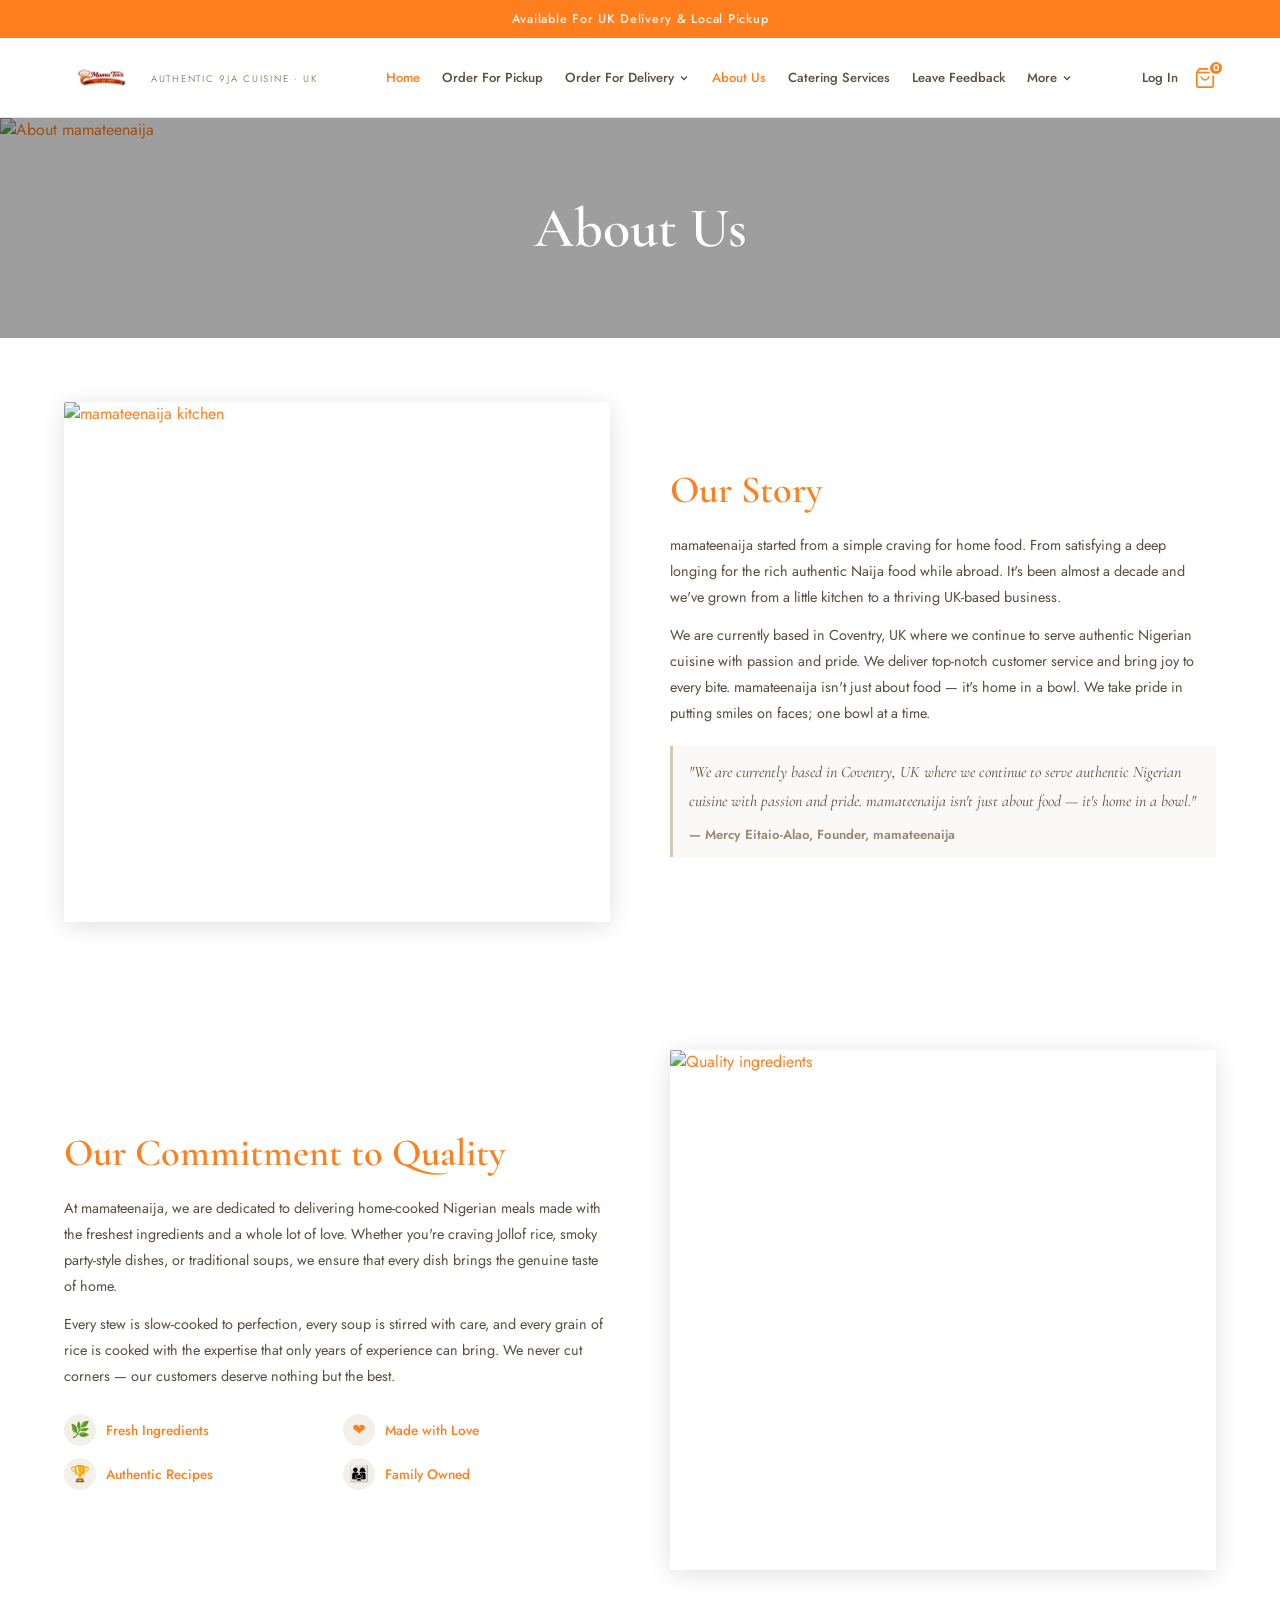
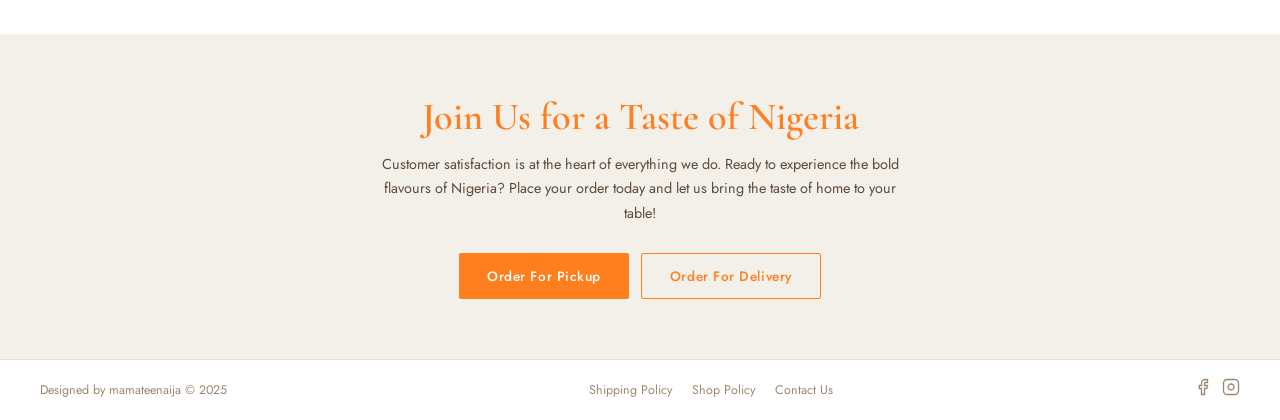
==== mtn2/about.html @ 6c52fbae "initial files" ====
<!DOCTYPE html>
<html lang="en">
<head>
  <meta charset="UTF-8"><meta name="viewport" content="width=device-width, initial-scale=1.0">
  <title>About Us | mamateenaija</title>
  <link rel="stylesheet" href="css/style.css">
  <style>
    /* About */
    .about-hero { height: 220px; overflow: hidden; position: relative; }
    .about-hero img { width:100%;height:100%;object-fit:cover;object-position:center 60%; }
    .about-hero::after { content:'';position:absolute;inset:0;background:rgba(0,0,0,0.38); }
    .about-hero-txt { position:absolute;inset:0;z-index:2;display:flex;align-items:center;justify-content:center; }
    .about-hero-txt h1 { font-family:var(--ff-serif);font-size:clamp(2rem,5vw,3.5rem);font-weight:600;color:#fff;text-align:center; }

    .split { display:grid;grid-template-columns:1fr 1fr;gap:60px;align-items:center;padding:64px 0; }
    .split.flip { direction:rtl; } .split.flip>*{direction:ltr;}
    .split-img { position:relative;border-radius:2px;overflow:hidden;box-shadow:0 4px 24px rgba(0,0,0,0.12); }
    .split-img img { width:100%;height:520px;object-fit:cover;display:block; }
    .split-txt h2 { font-family:var(--ff-serif);font-size:clamp(1.8rem,3vw,2.5rem);font-weight:600;margin-bottom:20px;color:var(--stone-900); }
    .split-txt p { font-size:0.9rem;line-height:1.8;color:var(--stone-700);margin-bottom:12px; }
    .founder-q { border-left:3px solid var(--stone-300);padding:12px 16px;margin-top:20px;background:var(--stone-50); }
    .founder-q p { font-family:var(--ff-serif);font-style:italic;font-size:1rem;color:var(--stone-700);margin-bottom:6px; }
    .founder-q cite { font-size:0.82rem;font-weight:600;color:var(--stone-500);font-style:normal; }

    .pillars { display:grid;grid-template-columns:1fr 1fr;gap:12px;margin-top:24px; }
    .pillar { display:flex;align-items:center;gap:10px; }
    .pillar-dot { width:32px;height:32px;border-radius:50%;background:var(--stone-100);display:flex;align-items:center;justify-content:center;font-size:1rem;flex-shrink:0; }
    .pillar span { font-size:0.85rem;font-weight:500;color:var(--stone-900); }

    .cta-strip { background:var(--stone-100);padding:60px 24px;text-align:center; }
    .cta-strip h2 { font-family:var(--ff-serif);font-size:clamp(1.8rem,3vw,2.5rem);font-weight:600;margin-bottom:12px; }
    .cta-strip p { font-size:0.9rem;color:var(--stone-700);max-width:540px;margin:0 auto 28px;line-height:1.7; }
    .cta-btns { display:flex;gap:12px;justify-content:center;flex-wrap:wrap; }

    @media(max-width:768px){
      .split{grid-template-columns:1fr;gap:28px;padding:40px 0;}
      .split.flip{direction:ltr;}
      .split-img img{height:300px;}
      .pillars{grid-template-columns:1fr;}
    }
  </style>
</head>
<body>
<div class="ann-bar"><a href="pickup.html">Available For UK Delivery &amp; Local Pickup</a></div>
<nav class="navbar">
  <div class="nav-inner">
    <a href="index.html" class="nav-logo">
      <img src="/logo.png" alt="mamateenaija logo" class="nav-logo-img">
      <div class="logo-text-wrap">
        <span class="logo-sub">Authentic 9JA Cuisine · UK</span>
      </div>
    </a>

    <div class="nav-links">
      <a href="index.html" class="nav-a active">Home</a>
      <a href="pickup.html" class="nav-a">Order For Pickup</a>
      <div class="nav-drop">
        <button class="drop-btn">Order For Delivery <svg viewBox="0 0 24 24" fill="none" stroke="currentColor" stroke-width="2.5"><polyline points="6 9 12 15 18 9"/></svg></button>
        <div class="drop-menu">
          <a href="category.html?cat=proteins">Proteins</a>
          <a href="category.html?cat=stews">Stews</a>
          <a href="category.html?cat=soups">Soups</a>
          <a href="category.html?cat=rice">Rice</a>
          <a href="category.html?cat=sides">Sides</a>
          <a href="category.html?cat=snacks">Snacks &amp; Desserts</a>
          <a href="category.html?cat=specials">Specials</a>
        </div>
      </div>
      <a href="about.html" class="nav-a">About Us</a>
      <a href="catering.html" class="nav-a">Catering Services</a>
      <a href="feedback.html" class="nav-a">Leave Feedback</a>
      <div class="nav-drop">
        <button class="drop-btn">More <svg viewBox="0 0 24 24" fill="none" stroke="currentColor" stroke-width="2.5"><polyline points="6 9 12 15 18 9"/></svg></button>
        <div class="drop-menu" style="left:auto;right:0">
          <a href="contact.html">Contact Us</a>
          <a href="experiences.html">Experiences</a>
        </div>
      </div>
    </div>

    <div class="nav-actions">
      <a href="#" class="nav-login">Log In</a>
      <a href="#" class="nav-cart" aria-label="Cart">
        <svg viewBox="0 0 24 24" fill="none" stroke="currentColor" stroke-width="1.8"><path d="M6 2L3 6v14a2 2 0 002 2h14a2 2 0 002-2V6l-3-4z"/><line x1="3" y1="6" x2="21" y2="6"/><path d="M16 10a4 4 0 01-8 0"/></svg>
        <span class="cart-badge">0</span>
      </a>
    </div>

    <button class="mob-btn" id="mob-btn" aria-label="Menu">
      <svg viewBox="0 0 24 24" fill="none" stroke="currentColor" stroke-width="2"><line x1="3" y1="6" x2="21" y2="6"/><line x1="3" y1="12" x2="21" y2="12"/><line x1="3" y1="18" x2="21" y2="18"/></svg>
    </button>
  </div>
  
  <div class="mob-menu" id="mob-menu">
    <a href="index.html" class="active">Home</a>
    <a href="pickup.html">Order For Pickup</a>
    <a href="category.html">Order For Delivery</a>
    <a href="about.html">About Us</a>
    <a href="catering.html">Catering Services</a>
    <a href="feedback.html">Leave Feedback</a>
    <div class="mob-divider"></div>
    <a href="contact.html">Contact Us</a>
    <a href="experiences.html">Experiences</a>
  </div>
</nav>

<div class="about-hero">
  <img src="https://images.unsplash.com/photo-1604329760661-e71dc83f8f26?w=1400&h=500&fit=crop&q=85&auto=format" alt="About mamateenaija">
  <div class="about-hero-txt"><h1>About Us</h1></div>
</div>

<div class="container">
  <!-- Our Story -->
  <div class="split reveal">
    <div class="split-img"><img src="https://images.unsplash.com/photo-1547592180-85f173990554?w=700&h=900&fit=crop&q=85&auto=format" alt="mamateenaija kitchen"></div>
    <div class="split-txt">
      <h2>Our Story</h2>
      <p>mamateenaija started from a simple craving for home food. From satisfying a deep longing for the rich authentic Naija food while abroad. It's been almost a decade and we've grown from a little kitchen to a thriving UK-based business.</p>
      <p>We are currently based in Coventry, UK where we continue to serve authentic Nigerian cuisine with passion and pride. We deliver top-notch customer service and bring joy to every bite. mamateenaija isn't just about food — it's home in a bowl. We take pride in putting smiles on faces; one bowl at a time.</p>
      <div class="founder-q">
        <p>"We are currently based in Coventry, UK where we continue to serve authentic Nigerian cuisine with passion and pride. mamateenaija isn't just about food — it's home in a bowl."</p>
        <cite>— Mercy Eitaio-Alao, Founder, mamateenaija</cite>
      </div>
    </div>
  </div>

  <!-- Our Commitment -->
  <div class="split flip reveal">
    <div class="split-img"><img src="https://images.unsplash.com/photo-1512621776951-a57141f2eefd?w=700&h=900&fit=crop&q=85&auto=format" alt="Quality ingredients"></div>
    <div class="split-txt">
      <h2>Our Commitment to Quality</h2>
      <p>At mamateenaija, we are dedicated to delivering home-cooked Nigerian meals made with the freshest ingredients and a whole lot of love. Whether you're craving Jollof rice, smoky party-style dishes, or traditional soups, we ensure that every dish brings the genuine taste of home.</p>
      <p>Every stew is slow-cooked to perfection, every soup is stirred with care, and every grain of rice is cooked with the expertise that only years of experience can bring. We never cut corners — our customers deserve nothing but the best.</p>
      <div class="pillars">
        <div class="pillar"><div class="pillar-dot">🌿</div><span>Fresh Ingredients</span></div>
        <div class="pillar"><div class="pillar-dot">❤️</div><span>Made with Love</span></div>
        <div class="pillar"><div class="pillar-dot">🏆</div><span>Authentic Recipes</span></div>
        <div class="pillar"><div class="pillar-dot">👨‍👩‍👧</div><span>Family Owned</span></div>
      </div>
    </div>
  </div>
</div>

<div class="cta-strip reveal">
  <h2>Join Us for a Taste of Nigeria</h2>
  <p>Customer satisfaction is at the heart of everything we do. Ready to experience the bold flavours of Nigeria? Place your order today and let us bring the taste of home to your table!</p>
  <div class="cta-btns">
    <a href="pickup.html" class="btn btn-dark">Order For Pickup</a>
    <a href="category.html" class="btn btn-outline">Order For Delivery</a>
  </div>
</div>

<footer class="footer"><div class="footer-inner"><p class="footer-copy">Designed by mamateenaija &copy; 2025</p><nav class="footer-links"><a href="#">Shipping Policy</a><a href="#">Shop Policy</a><a href="contact.html">Contact Us</a></nav><div class="footer-socials"><a href="#"><svg viewBox="0 0 24 24" fill="none" stroke="currentColor" stroke-width="1.8"><path d="M18 2h-3a5 5 0 00-5 5v3H7v4h3v8h4v-8h3l1-4h-4V7a1 1 0 011-1h3z"/></svg></a><a href="#"><svg viewBox="0 0 24 24" fill="none" stroke="currentColor" stroke-width="1.8"><rect x="2" y="2" width="20" height="20" rx="5"/><path d="M16 11.37A4 4 0 1112.63 8 4 4 0 0116 11.37z"/><line x1="17.5" y1="6.5" x2="17.51" y2="6.5"/></svg></a></div></div></footer>
<script src="js/main.js"></script>
</body></html>
---- mtn2/css/style.css ----
/* ===========================================
   mamateenaija — Global Styles
   Matching: tastee9ja.co.uk visual language
   Clean white, warm stone, green accents
   =========================================== */

@import url('https://fonts.googleapis.com/css2?family=Cormorant+Garamond:ital,wght@0,400;0,500;0,600;0,700;1,400;1,600&family=Jost:wght@300;400;500;600;700&display=swap');

/* ---- Variables ---- */
:root {
  --white:     #ffffff;
  --bg:        #f9f7f4;
  --stone-50:  #faf9f7;
  --stone-100: #f3efe9;
  --stone-200: #e8e0d5;
  --stone-300: #d4c8b8;
  --stone-500: #9a8870;
  --stone-700: #5c4d3c;
  --stone-900: #ff7f1f;
  --green:     #4a7c59;
  --green-lt:  #e8f0eb;
  --gold:      #b8860b;

  --ff-serif:  'Cormorant Garamond', Georgia, serif;
  --ff-sans:   'Jost', system-ui, sans-serif;

  --bar-h:  38px;
  --nav-h:  80px;
  --trans:  0.2s ease;
  --radius: 4px;
  --shadow: 0 2px 12px rgba(0,0,0,0.08);
}

/* ---- Reset ---- */
*, *::before, *::after { box-sizing: border-box; margin: 0; padding: 0; }
html { scroll-behavior: smooth; }
body {
  font-family: var(--ff-sans);
  background: var(--white);
  color: var(--stone-900);
  -webkit-font-smoothing: antialiased;
  overflow-x: hidden;
}
img { display: block; max-width: 100%; }
a { text-decoration: none; color: inherit; }
button { cursor: pointer; border: none; background: none; font-family: inherit; }
ul { list-style: none; }

/* ============================
   ANNOUNCEMENT BAR
   ============================ */
.ann-bar {
  background: var(--stone-900);
  color: rgba(255,255,255,0.9);
  text-align: center;
  height: var(--bar-h);
  display: flex;
  align-items: center;
  justify-content: center;
  font-size: 0.78rem;
  font-weight: 500;
  letter-spacing: 0.06em;
  position: sticky;
  top: 0;
  z-index: 300;
}
.ann-bar a {
  color: inherit;
  transition: color var(--trans);
}
.ann-bar a:hover { color: #fff; text-decoration: underline; }

/* ============================
   NAVBAR
   ============================ */
.navbar {
  background: var(--white);
  border-bottom: 1px solid var(--stone-200);
  height: var(--nav-h);
  position: sticky;
  top: var(--bar-h);
  z-index: 200;
}
.nav-inner {
  max-width: 1200px;
  margin: 0 auto;
  padding: 0 24px;
  height: 100%;
  display: flex;
  align-items: center;
  justify-content: space-between;
}

/* Logo */
/* Increased Logo Size & Alignment */
.nav-logo {
  display: flex;
  align-items: center;
  gap: 15px; /* Slightly more space between logo and tagline */
  padding: 5px 0; /* Vertical breathing room */
}

.nav-logo-img {
  /* This is the main control for your logo size */
  height: 65px; 
  width: auto;
  object-fit: contain;
  display: block;
  transition: transform 0.3s ease;
}

/* Subtle hover effect for the logo */
.nav-logo:hover .nav-logo-img {
  transform: scale(1.05);
}

/* Responsive adjustment for smaller screens */
@media (max-width: 1024px) {
  .nav-logo-img {
    height: 55px;
  }
}

@media (max-width: 768px) {
  .nav-logo-img {
    height: 48px; /* Compact for mobile header */
  }
  .logo-sub {
    display: none; /* Often cleaner to hide sub-text on mobile logos */
  }
}
.logo-text-wrap { display: flex; flex-direction: column; }
.logo-name {
  font-family: var(--ff-serif);
  font-size: 1.55rem;
  font-weight: 700;
  color: var(--stone-900);
  letter-spacing: 0.01em;
  line-height: 1;
}
.logo-sub {
  font-size: 0.6rem;
  letter-spacing: 0.18em;
  text-transform: uppercase;
  color: var(--stone-500);
  margin-top: 3px;
}

/* Desktop links */
.nav-links {
  display: flex;
  align-items: center;
  gap: 2px;
}
.nav-a {
  font-size: 0.82rem;
  font-weight: 500;
  color: var(--stone-700);
  padding: 6px 10px;
  border-radius: var(--radius);
  transition: color var(--trans), background var(--trans);
  white-space: nowrap;
}
.nav-a:hover, .nav-a.active { color: var(--stone-900); }

/* Dropdown */
.nav-drop { position: relative; }
.drop-btn {
  font-size: 0.82rem;
  font-weight: 500;
  color: var(--stone-700);
  padding: 6px 10px;
  border-radius: var(--radius);
  display: flex; align-items: center; gap: 4px;
  transition: color var(--trans);
  white-space: nowrap;
}
.drop-btn svg { width: 12px; height: 12px; transition: transform var(--trans); }
.nav-drop:hover .drop-btn { color: var(--stone-900); }
.nav-drop:hover .drop-btn svg { transform: rotate(180deg); }
.drop-menu {
  position: absolute;
  top: calc(100% + 4px);
  left: 0;
  background: var(--white);
  border: 1px solid var(--stone-200);
  border-radius: var(--radius);
  box-shadow: var(--shadow);
  min-width: 180px;
  padding: 6px 0;
  opacity: 0; visibility: hidden;
  transform: translateY(-4px);
  transition: opacity var(--trans), transform var(--trans), visibility var(--trans);
}
.nav-drop:hover .drop-menu,
.nav-drop:focus-within .drop-menu {
  opacity: 1; visibility: visible; transform: translateY(0);
}
.drop-menu a {
  display: block;
  padding: 8px 16px;
  font-size: 0.82rem;
  color: var(--stone-700);
  transition: background var(--trans), color var(--trans);
}
.drop-menu a:hover { background: var(--stone-100); color: var(--stone-900); }

/* Nav actions */
.nav-actions { display: flex; align-items: center; gap: 16px; }
.nav-login {
  font-size: 0.82rem;
  font-weight: 500;
  color: var(--stone-700);
  transition: color var(--trans);
}
.nav-login:hover { color: var(--stone-900); }
.nav-cart { position: relative; color: var(--stone-900); }
.nav-cart svg { width: 22px; height: 22px; display: block; }
.cart-badge {
  position: absolute;
  top: -7px; right: -8px;
  background: var(--stone-900);
  color: var(--white);
  font-size: 0.6rem;
  font-weight: 700;
  min-width: 16px; height: 16px;
  border-radius: 8px;
  display: flex; align-items: center; justify-content: center;
  padding: 0 3px;
  border: 2px solid var(--white);
}
.cart-badge.bump { animation: cbump 0.22s ease; }
@keyframes cbump { 0%,100%{transform:scale(1)} 50%{transform:scale(1.35)} }

/* Mobile button */
.mob-btn {
  display: none;
  color: var(--stone-900);
  padding: 6px;
}
.mob-btn svg { width: 24px; height: 24px; }

/* Mobile menu */
.mob-menu {
  display: none;
  background: var(--white);
  border-top: 1px solid var(--stone-200);
  padding: 12px 16px 20px;
}
.mob-menu.open { display: block; }
.mob-menu a {
  display: block;
  padding: 10px 12px;
  font-size: 0.9rem;
  color: var(--stone-700);
  border-radius: var(--radius);
  transition: background var(--trans);
}
.mob-menu a:hover, .mob-menu a.active { background: var(--stone-100); color: var(--stone-900); }
.mob-divider { height: 1px; background: var(--stone-200); margin: 8px 0; }

/* ============================
   FOOTER
   ============================ */
.footer {
  background: var(--white);
  border-top: 1px solid var(--stone-200);
  padding: 18px 24px;
}
.footer-inner {
  max-width: 1200px; margin: 0 auto;
  display: flex; flex-wrap: wrap;
  align-items: center; justify-content: space-between;
  gap: 12px;
}
.footer-copy { font-size: 0.78rem; color: var(--stone-500); }
.footer-links { display: flex; gap: 20px; }
.footer-links a { font-size: 0.78rem; color: var(--stone-500); transition: color var(--trans); }
.footer-links a:hover { color: var(--stone-900); }
.footer-socials { display: flex; gap: 10px; }
.footer-socials a { color: var(--stone-500); transition: color var(--trans); }
.footer-socials a:hover { color: var(--stone-900); }
.footer-socials svg { width: 18px; height: 18px; }

/* ============================
   SHARED UTILITIES
   ============================ */
.container { max-width: 1200px; margin: 0 auto; padding: 0 24px; }

/* Buttons */
.btn {
  display: inline-flex; align-items: center; justify-content: center; gap: 8px;
  font-family: var(--ff-sans);
  font-size: 0.85rem;
  font-weight: 500;
  letter-spacing: 0.04em;
  border-radius: 2px;
  padding: 12px 28px;
  transition: background var(--trans), color var(--trans), transform var(--trans);
  cursor: pointer;
  white-space: nowrap;
}
.btn-dark {
  background: var(--stone-900);
  color: var(--white);
}
.btn-dark:hover { background: var(--stone-700); transform: translateY(-1px); }
.btn-outline {
  background: transparent;
  color: var(--stone-900);
  border: 1.5px solid var(--stone-900);
}
.btn-outline:hover { background: var(--stone-900); color: var(--white); }
.btn-green {
  background: var(--green);
  color: var(--white);
}
.btn-green:hover { background: #3d6649; }

/* Form fields */
.field { display: flex; flex-direction: column; gap: 5px; }
.label {
  font-size: 0.8rem;
  font-weight: 600;
  color: var(--stone-700);
  letter-spacing: 0.03em;
}
.req { color: var(--stone-900); }
.input, .textarea, .select {
  width: 100%;
  padding: 10px 14px;
  border: 1px solid var(--stone-300);
  border-radius: var(--radius);
  font-size: 0.88rem;
  color: var(--stone-900);
  background: var(--white);
  outline: none;
  font-family: var(--ff-sans);
  transition: border-color var(--trans);
  appearance: none;
}
.input:focus, .textarea:focus, .select:focus { border-color: var(--stone-700); }
.textarea { resize: vertical; min-height: 90px; }
.select {
  background-image: url("data:image/svg+xml,%3Csvg xmlns='http://www.w3.org/2000/svg' width='10' height='10' viewBox='0 0 24 24' fill='none' stroke='%235c4d3c' stroke-width='2'%3E%3Cpolyline points='6 9 12 15 18 9'%3E%3C/polyline%3E%3C/svg%3E");
  background-repeat: no-repeat;
  background-position: right 12px center;
  padding-right: 32px;
  cursor: pointer;
}
.grid2 { display: grid; grid-template-columns: 1fr 1fr; gap: 16px; }
.grid3 { display: grid; grid-template-columns: 1fr 1fr 1fr; gap: 16px; }

/* Radio/Checkbox */
.check-row { display: flex; flex-wrap: wrap; gap: 6px 16px; }
.check-item { display: flex; align-items: center; gap: 6px; cursor: pointer; }
.check-item input { width: 15px; height: 15px; accent-color: var(--stone-900); cursor: pointer; }
.check-item span { font-size: 0.86rem; color: var(--stone-700); }

/* Status dot */
.dot-green {
  display: inline-block; width: 8px; height: 8px;
  border-radius: 50%; background: #22c55e;
  box-shadow: 0 0 0 3px rgba(34,197,94,0.18);
  animation: glow 2s infinite;
  flex-shrink: 0;
}
@keyframes glow {0%,100%{box-shadow:0 0 0 3px rgba(34,197,94,.18)}50%{box-shadow:0 0 0 5px rgba(34,197,94,.08)}}

/* Product card — matches tastee9ja exactly */
.card {
  background: var(--white);
  border: 1px solid var(--stone-200);
  border-radius: var(--radius);
  overflow: hidden;
  transition: box-shadow var(--trans);
}
.card:hover { box-shadow: 0 4px 20px rgba(0,0,0,0.10); }
.card-thumb { width: 100%; aspect-ratio: 1; overflow: hidden; }
.card-thumb img { width: 100%; height: 100%; object-fit: cover; transition: transform 0.35s ease; }
.card:hover .card-thumb img { transform: scale(1.04); }
.card-body { padding: 14px 16px 16px; }
.card-name { font-size: 0.9rem; font-weight: 600; color: var(--stone-900); margin-bottom: 4px; line-height: 1.3; }
.card-price { font-size: 0.88rem; color: var(--stone-700); margin-bottom: 10px; }
.card-price span { font-weight: 600; }
.card-add {
  width: 100%;
  padding: 9px;
  background: var(--stone-900);
  color: var(--white);
  font-size: 0.8rem;
  font-weight: 500;
  letter-spacing: 0.04em;
  border-radius: var(--radius);
  transition: background var(--trans);
  font-family: var(--ff-sans);
}
.card-add:hover { background: var(--stone-700); }

/* Notice bar */
.notice {
  background: #fef9ec;
  border: 1px solid #f0d990;
  border-radius: var(--radius);
  padding: 10px 14px;
  font-size: 0.82rem;
  color: #7a5c00;
  line-height: 1.5;
}

/* Scroll reveal */
.reveal { opacity: 0; transform: translateY(18px); transition: opacity 0.5s ease, transform 0.5s ease; }
.reveal.vis { opacity: 1; transform: translateY(0); }
.d1 { transition-delay: 0.1s; }
.d2 { transition-delay: 0.2s; }
.d3 { transition-delay: 0.3s; }

/* ============================
   RESPONSIVE
   ============================ */
@media (max-width: 1024px) {
  .nav-links, .nav-actions { display: none; }
  .mob-btn { display: flex; align-items: center; justify-content: center; }
  .grid3 { grid-template-columns: 1fr 1fr; }
}
@media (max-width: 640px) {
  .grid2, .grid3 { grid-template-columns: 1fr; }
}
/* Align Logo Image alongside the sub-tagline */
.nav-logo {
  display: flex;
  align-items: center;
  gap: 12px; /* Space between logo image and tagline text */
}

.nav-logo-img {
  height: 50px; /* Adjust height to fit your navbar cleanly */
  width: auto;
  object-fit: contain;
  display: block;
}

@media (max-width: 768px) {
  .nav-logo-img {
    height: 40px; /* Slightly smaller for mobile views */
  }
}
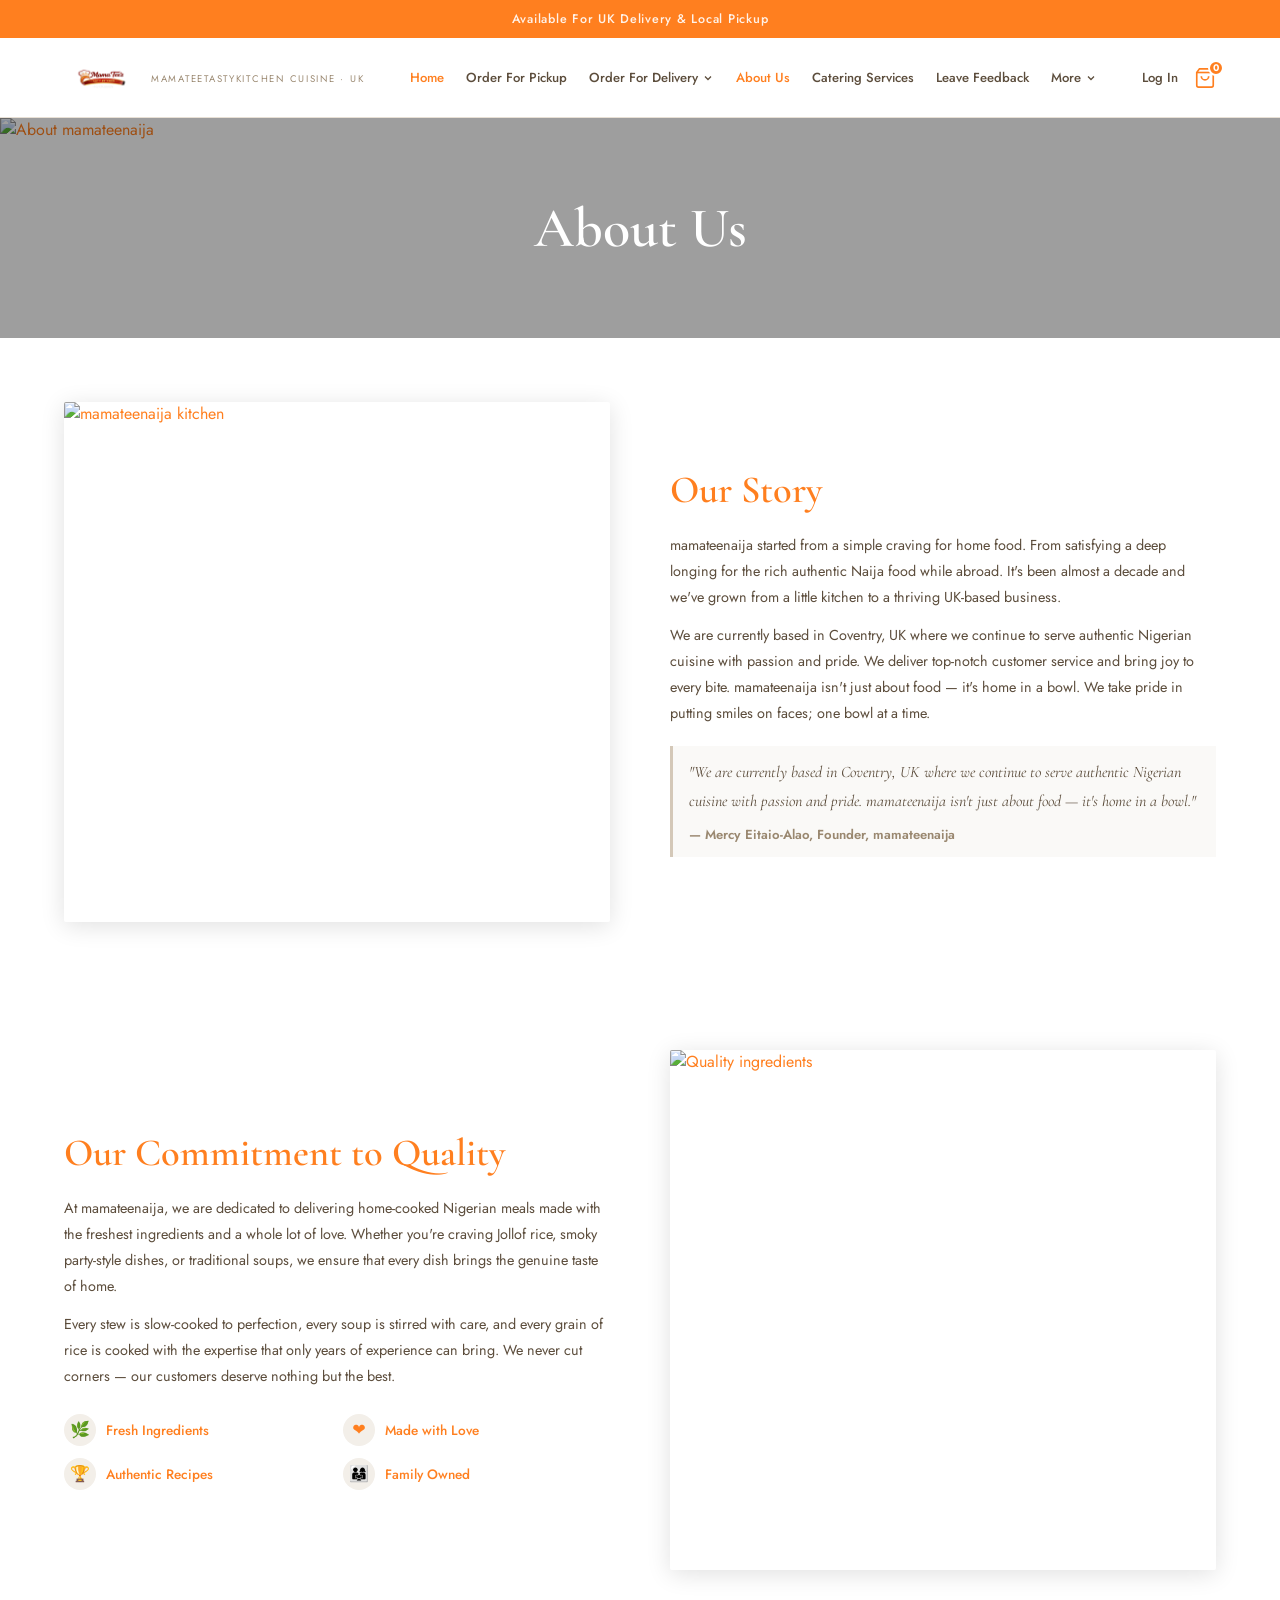
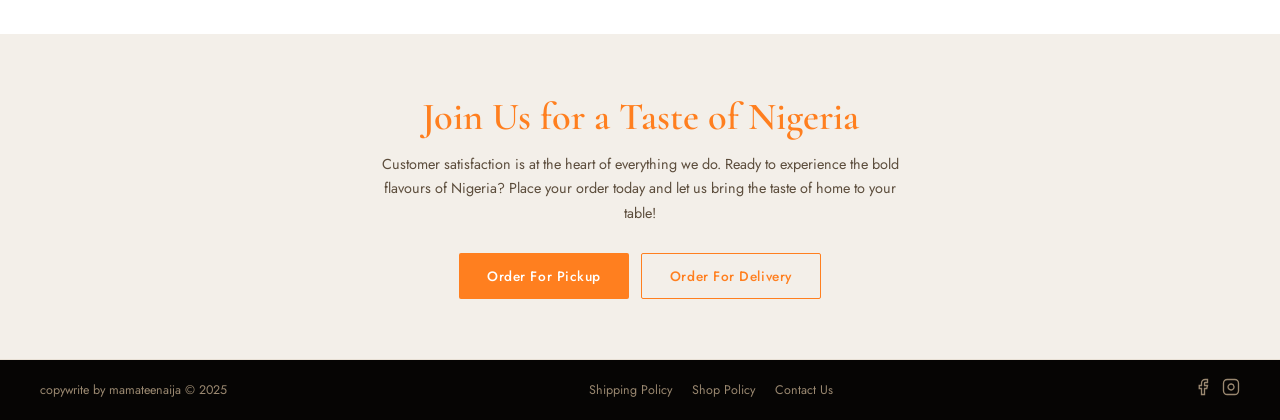
==== commit 3f92871f: "updatesv2" ====
--- a/mtn2/about.html
+++ b/mtn2/about.html
@@ -3,7 +3,10 @@
 <head>
   <meta charset="UTF-8"><meta name="viewport" content="width=device-width, initial-scale=1.0">
   <title>About Us | mamateenaija</title>
+
   <link rel="stylesheet" href="css/style.css">
+  <link rel="icon" type="image/png" href="/logo.png">
+<link rel="apple-touch-icon" href="/logo.png">
   <style>
     /* About */
     .about-hero { height: 220px; overflow: hidden; position: relative; }
@@ -47,7 +50,7 @@
     <a href="index.html" class="nav-logo">
       <img src="/logo.png" alt="mamateenaija logo" class="nav-logo-img">
       <div class="logo-text-wrap">
-        <span class="logo-sub">Authentic 9JA Cuisine · UK</span>
+        <span class="logo-sub">mamateetastykitchen Cuisine · UK</span>
       </div>
     </a>
 
@@ -150,6 +153,6 @@
   </div>
 </div>
 
-<footer class="footer"><div class="footer-inner"><p class="footer-copy">Designed by mamateenaija &copy; 2025</p><nav class="footer-links"><a href="#">Shipping Policy</a><a href="#">Shop Policy</a><a href="contact.html">Contact Us</a></nav><div class="footer-socials"><a href="#"><svg viewBox="0 0 24 24" fill="none" stroke="currentColor" stroke-width="1.8"><path d="M18 2h-3a5 5 0 00-5 5v3H7v4h3v8h4v-8h3l1-4h-4V7a1 1 0 011-1h3z"/></svg></a><a href="#"><svg viewBox="0 0 24 24" fill="none" stroke="currentColor" stroke-width="1.8"><rect x="2" y="2" width="20" height="20" rx="5"/><path d="M16 11.37A4 4 0 1112.63 8 4 4 0 0116 11.37z"/><line x1="17.5" y1="6.5" x2="17.51" y2="6.5"/></svg></a></div></div></footer>
+<footer class="footer"><div class="footer-inner"><p class="footer-copy">copywrite by mamateenaija &copy; 2025</p><nav class="footer-links"><a href="#">Shipping Policy</a><a href="#">Shop Policy</a><a href="contact.html">Contact Us</a></nav><div class="footer-socials"><a href="#"><svg viewBox="0 0 24 24" fill="none" stroke="currentColor" stroke-width="1.8"><path d="M18 2h-3a5 5 0 00-5 5v3H7v4h3v8h4v-8h3l1-4h-4V7a1 1 0 011-1h3z"/></svg></a><a href="#"><svg viewBox="0 0 24 24" fill="none" stroke="currentColor" stroke-width="1.8"><rect x="2" y="2" width="20" height="20" rx="5"/><path d="M16 11.37A4 4 0 1112.63 8 4 4 0 0116 11.37z"/><line x1="17.5" y1="6.5" x2="17.51" y2="6.5"/></svg></a></div></div></footer>
 <script src="js/main.js"></script>
 </body></html>
--- a/mtn2/css/style.css
+++ b/mtn2/css/style.css
@@ -17,6 +17,7 @@
   --stone-500: #9a8870;
   --stone-700: #5c4d3c;
   --stone-900: #ff7f1f;
+  --tobbi:     #060504;
   --green:     #4a7c59;
   --green-lt:  #e8f0eb;
   --gold:      #b8860b;
@@ -97,7 +98,7 @@
   display: flex;
   align-items: center;
   gap: 15px; /* Slightly more space between logo and tagline */
-  padding: 5px 0; /* Vertical breathing room */
+  padding: 10px 0; /* Vertical breathing room */
 }
 
 .nav-logo-img {
@@ -263,7 +264,7 @@
    FOOTER
    ============================ */
 .footer {
-  background: var(--white);
+  background: var(--tobbi);
   border-top: 1px solid var(--stone-200);
   padding: 18px 24px;
 }
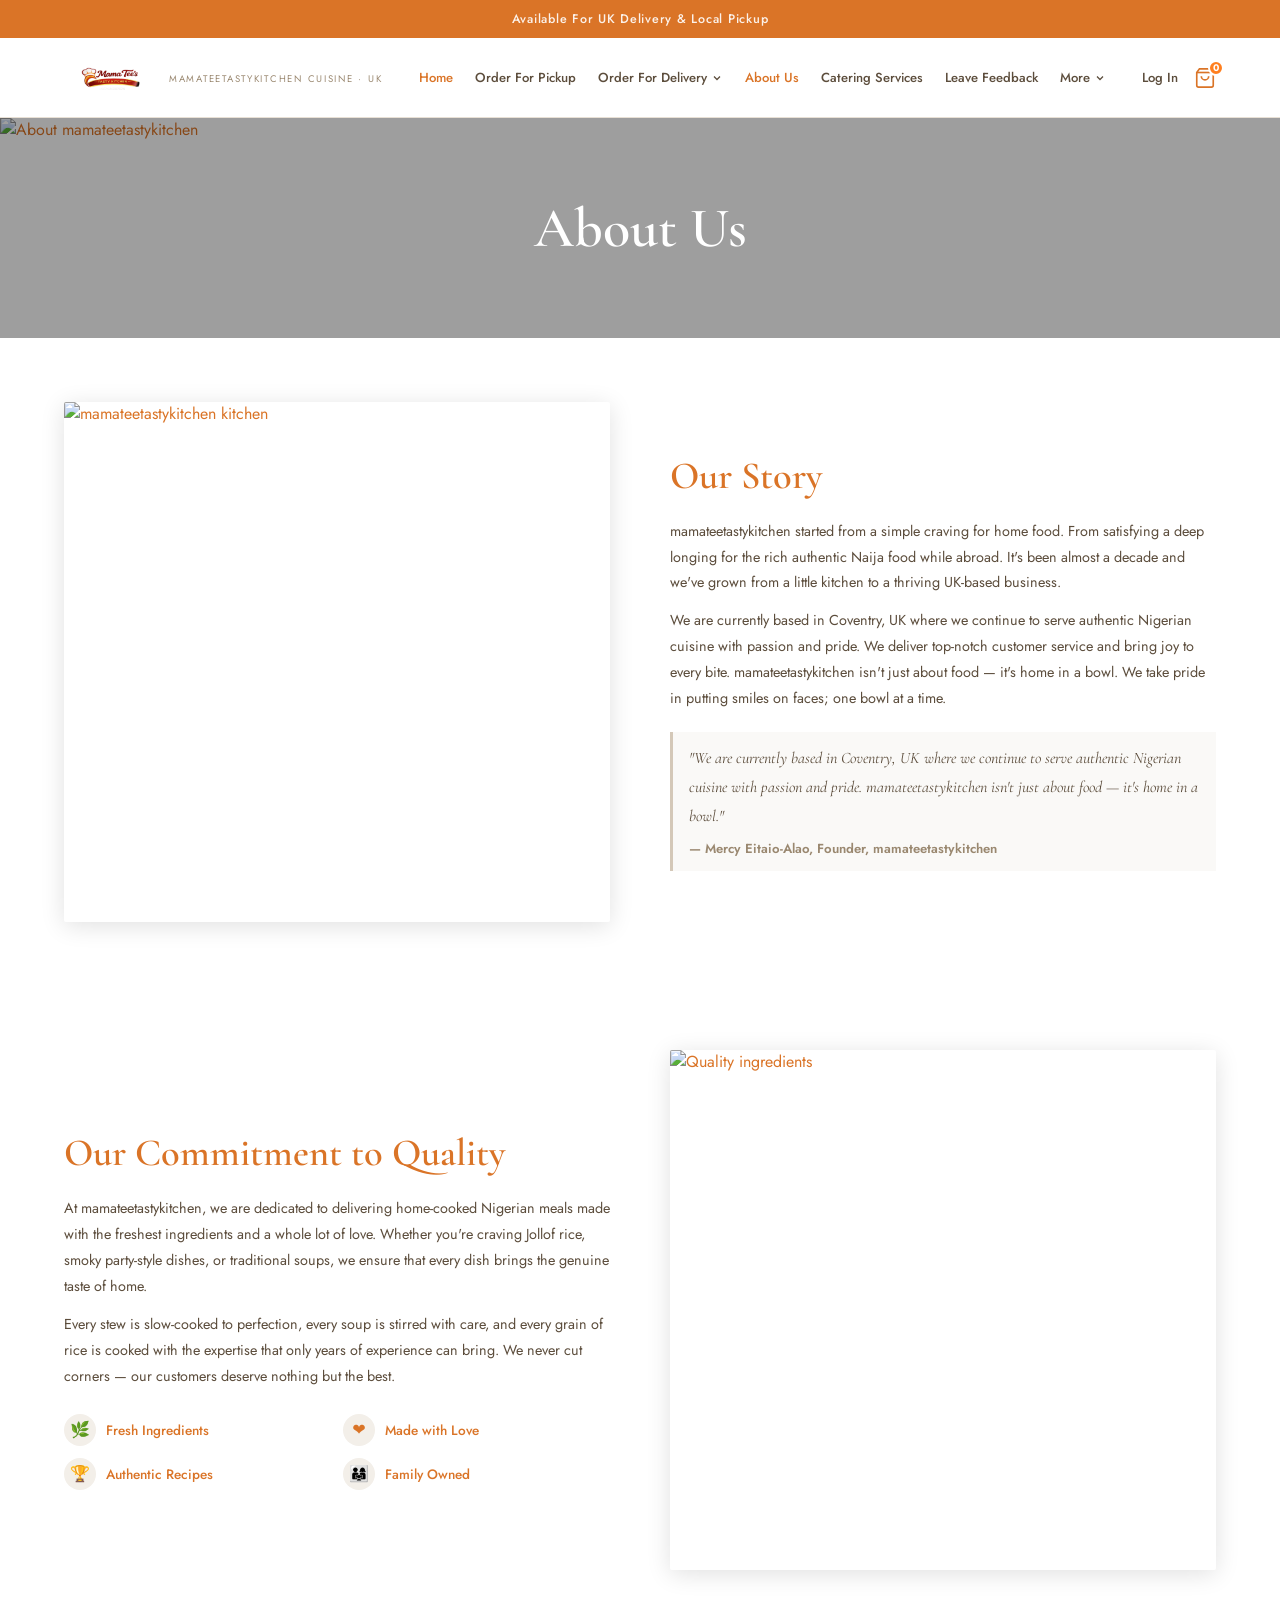
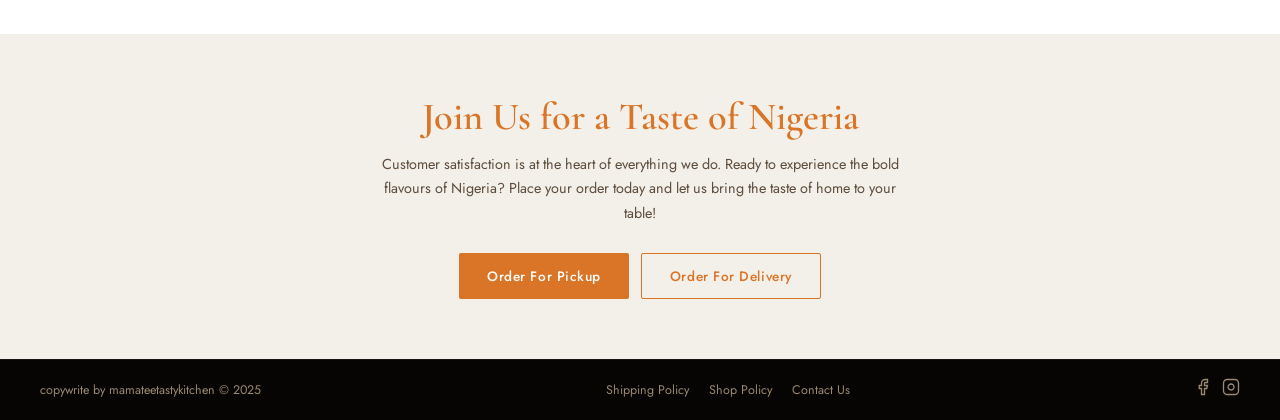
==== commit 308b321b: "update" ====
--- a/mtn2/about.html
+++ b/mtn2/about.html
@@ -2,7 +2,7 @@
 <html lang="en">
 <head>
   <meta charset="UTF-8"><meta name="viewport" content="width=device-width, initial-scale=1.0">
-  <title>About Us | mamateenaija</title>
+  <title>About Us | mamateetastykitchen</title>
 
   <link rel="stylesheet" href="css/style.css">
   <link rel="icon" type="image/png" href="/logo.png">
@@ -48,7 +48,7 @@
 <nav class="navbar">
   <div class="nav-inner">
     <a href="index.html" class="nav-logo">
-      <img src="/logo.png" alt="mamateenaija logo" class="nav-logo-img">
+      <img src="/logo.png" alt="mamateetastykitchen logo" class="nav-logo-img">
       <div class="logo-text-wrap">
         <span class="logo-sub">mamateetastykitchen Cuisine · UK</span>
       </div>
@@ -108,21 +108,21 @@
 </nav>
 
 <div class="about-hero">
-  <img src="https://images.unsplash.com/photo-1604329760661-e71dc83f8f26?w=1400&h=500&fit=crop&q=85&auto=format" alt="About mamateenaija">
+  <img src="https://images.unsplash.com/photo-1604329760661-e71dc83f8f26?w=1400&h=500&fit=crop&q=85&auto=format" alt="About mamateetastykitchen">
   <div class="about-hero-txt"><h1>About Us</h1></div>
 </div>
 
 <div class="container">
   <!-- Our Story -->
   <div class="split reveal">
-    <div class="split-img"><img src="https://images.unsplash.com/photo-1547592180-85f173990554?w=700&h=900&fit=crop&q=85&auto=format" alt="mamateenaija kitchen"></div>
+    <div class="split-img"><img src="https://images.unsplash.com/photo-1547592180-85f173990554?w=700&h=900&fit=crop&q=85&auto=format" alt="mamateetastykitchen kitchen"></div>
     <div class="split-txt">
       <h2>Our Story</h2>
-      <p>mamateenaija started from a simple craving for home food. From satisfying a deep longing for the rich authentic Naija food while abroad. It's been almost a decade and we've grown from a little kitchen to a thriving UK-based business.</p>
-      <p>We are currently based in Coventry, UK where we continue to serve authentic Nigerian cuisine with passion and pride. We deliver top-notch customer service and bring joy to every bite. mamateenaija isn't just about food — it's home in a bowl. We take pride in putting smiles on faces; one bowl at a time.</p>
+      <p>mamateetastykitchen started from a simple craving for home food. From satisfying a deep longing for the rich authentic Naija food while abroad. It's been almost a decade and we've grown from a little kitchen to a thriving UK-based business.</p>
+      <p>We are currently based in Coventry, UK where we continue to serve authentic Nigerian cuisine with passion and pride. We deliver top-notch customer service and bring joy to every bite. mamateetastykitchen isn't just about food — it's home in a bowl. We take pride in putting smiles on faces; one bowl at a time.</p>
       <div class="founder-q">
-        <p>"We are currently based in Coventry, UK where we continue to serve authentic Nigerian cuisine with passion and pride. mamateenaija isn't just about food — it's home in a bowl."</p>
-        <cite>— Mercy Eitaio-Alao, Founder, mamateenaija</cite>
+        <p>"We are currently based in Coventry, UK where we continue to serve authentic Nigerian cuisine with passion and pride. mamateetastykitchen isn't just about food — it's home in a bowl."</p>
+        <cite>— Mercy Eitaio-Alao, Founder, mamateetastykitchen</cite>
       </div>
     </div>
   </div>
@@ -132,7 +132,7 @@
     <div class="split-img"><img src="https://images.unsplash.com/photo-1512621776951-a57141f2eefd?w=700&h=900&fit=crop&q=85&auto=format" alt="Quality ingredients"></div>
     <div class="split-txt">
       <h2>Our Commitment to Quality</h2>
-      <p>At mamateenaija, we are dedicated to delivering home-cooked Nigerian meals made with the freshest ingredients and a whole lot of love. Whether you're craving Jollof rice, smoky party-style dishes, or traditional soups, we ensure that every dish brings the genuine taste of home.</p>
+      <p>At mamateetastykitchen, we are dedicated to delivering home-cooked Nigerian meals made with the freshest ingredients and a whole lot of love. Whether you're craving Jollof rice, smoky party-style dishes, or traditional soups, we ensure that every dish brings the genuine taste of home.</p>
       <p>Every stew is slow-cooked to perfection, every soup is stirred with care, and every grain of rice is cooked with the expertise that only years of experience can bring. We never cut corners — our customers deserve nothing but the best.</p>
       <div class="pillars">
         <div class="pillar"><div class="pillar-dot">🌿</div><span>Fresh Ingredients</span></div>
@@ -153,6 +153,6 @@
   </div>
 </div>
 
-<footer class="footer"><div class="footer-inner"><p class="footer-copy">copywrite by mamateenaija &copy; 2025</p><nav class="footer-links"><a href="#">Shipping Policy</a><a href="#">Shop Policy</a><a href="contact.html">Contact Us</a></nav><div class="footer-socials"><a href="#"><svg viewBox="0 0 24 24" fill="none" stroke="currentColor" stroke-width="1.8"><path d="M18 2h-3a5 5 0 00-5 5v3H7v4h3v8h4v-8h3l1-4h-4V7a1 1 0 011-1h3z"/></svg></a><a href="#"><svg viewBox="0 0 24 24" fill="none" stroke="currentColor" stroke-width="1.8"><rect x="2" y="2" width="20" height="20" rx="5"/><path d="M16 11.37A4 4 0 1112.63 8 4 4 0 0116 11.37z"/><line x1="17.5" y1="6.5" x2="17.51" y2="6.5"/></svg></a></div></div></footer>
+<footer class="footer"><div class="footer-inner"><p class="footer-copy">copywrite by mamateetastykitchen &copy; 2025</p><nav class="footer-links"><a href="#">Shipping Policy</a><a href="#">Shop Policy</a><a href="contact.html">Contact Us</a></nav><div class="footer-socials"><a href="#"><svg viewBox="0 0 24 24" fill="none" stroke="currentColor" stroke-width="1.8"><path d="M18 2h-3a5 5 0 00-5 5v3H7v4h3v8h4v-8h3l1-4h-4V7a1 1 0 011-1h3z"/></svg></a><a href="#"><svg viewBox="0 0 24 24" fill="none" stroke="currentColor" stroke-width="1.8"><rect x="2" y="2" width="20" height="20" rx="5"/><path d="M16 11.37A4 4 0 1112.63 8 4 4 0 0116 11.37z"/><line x1="17.5" y1="6.5" x2="17.51" y2="6.5"/></svg></a></div></div></footer>
 <script src="js/main.js"></script>
 </body></html>
--- a/mtn2/css/style.css
+++ b/mtn2/css/style.css
@@ -1,29 +1,30 @@
 /* ===========================================
    mamateenaija — Global Styles
-   Matching: tastee9ja.co.uk visual language
-   Clean white, warm stone, green accents
+   Visual language: tastee9ja.co.uk
+   Clean white · warm stone · green accents
    =========================================== */
 
 @import url('https://fonts.googleapis.com/css2?family=Cormorant+Garamond:ital,wght@0,400;0,500;0,600;0,700;1,400;1,600&family=Jost:wght@300;400;500;600;700&display=swap');
 
 /* ---- Variables ---- */
 :root {
-  --white:     #ffffff;
-  --bg:        #f9f7f4;
-  --stone-50:  #faf9f7;
-  --stone-100: #f3efe9;
-  --stone-200: #e8e0d5;
-  --stone-300: #d4c8b8;
-  --stone-500: #9a8870;
-  --stone-700: #5c4d3c;
-  --stone-900: #ff7f1f;
-  --tobbi:     #060504;
-  --green:     #4a7c59;
-  --green-lt:  #e8f0eb;
-  --gold:      #b8860b;
-
-  --ff-serif:  'Cormorant Garamond', Georgia, serif;
-  --ff-sans:   'Jost', system-ui, sans-serif;
+  --white:      #ffffff;
+  --bg:         #f9f7f4;
+  --stone-50:   #faf9f7;
+  --stone-100:  #f3efe9;
+  --stone-200:  #e8e0d5;
+  --stone-300:  #d4c8b8;
+  --stone-500:  #9a8870;
+  --stone-700:  #5c4d3c;
+  --stone-900:  #da7427;   /* near-black for text/buttons */
+  --orange:     #ff7f1f;   /* CTA accent (announcement bar, badges) */
+  --tobbi:      #060504;   /* footer bg */
+  --green:      #4a7c59;
+  --green-lt:   #e8f0eb;
+  --gold:       #b8860b;
+
+  --ff-serif:   'Cormorant Garamond', Georgia, serif;
+  --ff-sans:    'Jost', system-ui, sans-serif;
 
   --bar-h:  38px;
   --nav-h:  80px;
@@ -65,10 +66,7 @@
   top: 0;
   z-index: 300;
 }
-.ann-bar a {
-  color: inherit;
-  transition: color var(--trans);
-}
+.ann-bar a { color: inherit; transition: color var(--trans); }
 .ann-bar a:hover { color: #fff; text-decoration: underline; }
 
 /* ============================
@@ -93,43 +91,20 @@
 }
 
 /* Logo */
-/* Increased Logo Size & Alignment */
 .nav-logo {
   display: flex;
   align-items: center;
-  gap: 15px; /* Slightly more space between logo and tagline */
-  padding: 10px 0; /* Vertical breathing room */
-}
-
+  gap: 12px;
+  flex-shrink: 0;
+}
 .nav-logo-img {
-  /* This is the main control for your logo size */
-  height: 65px; 
+  height: 62px;
   width: auto;
   object-fit: contain;
   display: block;
   transition: transform 0.3s ease;
 }
-
-/* Subtle hover effect for the logo */
-.nav-logo:hover .nav-logo-img {
-  transform: scale(1.05);
-}
-
-/* Responsive adjustment for smaller screens */
-@media (max-width: 1024px) {
-  .nav-logo-img {
-    height: 55px;
-  }
-}
-
-@media (max-width: 768px) {
-  .nav-logo-img {
-    height: 48px; /* Compact for mobile header */
-  }
-  .logo-sub {
-    display: none; /* Often cleaner to hide sub-text on mobile logos */
-  }
-}
+.nav-logo:hover .nav-logo-img { transform: scale(1.04); }
 .logo-text-wrap { display: flex; flex-direction: column; }
 .logo-name {
   font-family: var(--ff-serif);
@@ -145,9 +120,10 @@
   text-transform: uppercase;
   color: var(--stone-500);
   margin-top: 3px;
-}
-
-/* Desktop links */
+  white-space: nowrap;
+}
+
+/* Desktop nav links */
 .nav-links {
   display: flex;
   align-items: center;
@@ -220,7 +196,7 @@
 .cart-badge {
   position: absolute;
   top: -7px; right: -8px;
-  background: var(--stone-900);
+  background: var(--orange);
   color: var(--white);
   font-size: 0.6rem;
   font-weight: 700;
@@ -233,39 +209,194 @@
 .cart-badge.bump { animation: cbump 0.22s ease; }
 @keyframes cbump { 0%,100%{transform:scale(1)} 50%{transform:scale(1.35)} }
 
-/* Mobile button */
+/* Mobile hamburger */
 .mob-btn {
   display: none;
   color: var(--stone-900);
   padding: 6px;
+  align-items: center;
+  justify-content: center;
 }
 .mob-btn svg { width: 24px; height: 24px; }
 
-/* Mobile menu */
+/* Mobile drawer menu */
 .mob-menu {
   display: none;
   background: var(--white);
   border-top: 1px solid var(--stone-200);
-  padding: 12px 16px 20px;
+  padding: 12px 16px 24px;
+  position: sticky;
+  top: calc(var(--bar-h) + var(--nav-h));
+  z-index: 190;
+  max-height: calc(100vh - var(--bar-h) - var(--nav-h));
+  overflow-y: auto;
 }
 .mob-menu.open { display: block; }
 .mob-menu a {
   display: block;
-  padding: 10px 12px;
+  padding: 11px 12px;
   font-size: 0.9rem;
   color: var(--stone-700);
   border-radius: var(--radius);
   transition: background var(--trans);
 }
-.mob-menu a:hover, .mob-menu a.active { background: var(--stone-100); color: var(--stone-900); }
+.mob-menu a:hover,
+.mob-menu a.active { background: var(--stone-100); color: var(--stone-900); }
 .mob-divider { height: 1px; background: var(--stone-200); margin: 8px 0; }
+
+/* ============================
+   HOME HERO — tastee9ja layout
+   Two-column: portrait photo LEFT · logo+CTA RIGHT
+   ============================ */
+.home-hero {
+  display: grid;
+  grid-template-columns: 1fr 1fr;
+  min-height: calc(100vh - var(--bar-h) - var(--nav-h));
+  max-height: 860px;
+}
+
+/* Left: portrait food photo */
+.hero-photo {
+  position: relative;
+  overflow: hidden;
+}
+.hero-photo img {
+  width: 100%;
+  height: 100%;
+  object-fit: cover;
+  object-position: center;
+  display: block;
+}
+
+/* Right: white panel with logo + CTAs */
+.hero-panel {
+  display: flex;
+  flex-direction: column;
+  align-items: center;
+  justify-content: center;
+  padding: 18px 20px;
+  text-align: center;
+  gap: 0;
+}
+
+.hero-badge {
+  display: inline-block;
+  background: var(--orange);
+  color: #fff;
+  font-size: 0.88rem;
+  font-weight: 600;
+  letter-spacing: 0.05em;
+  padding: 8px 22px;
+  border-radius: 3px;
+  margin-bottom: 28px;
+  text-transform: uppercase;
+}
+
+.hero-logo-img {
+  width: min(320px, 80%);
+  height: auto;
+  display: block;
+  margin: 0 auto 20px;
+}
+
+.hero-tagline {
+  font-family: var(--ff-sans);
+  font-size: 0.78rem;
+  font-weight: 600;
+  letter-spacing: 0.24em;
+  text-transform: uppercase;
+  color: var(--stone-700);
+  border-top: 1.5px solid var(--stone-300);
+  border-bottom: 1.5px solid var(--stone-300);
+  padding: 8px 24px;
+  margin-bottom: 36px;
+}
+
+.hero-btns {
+  display: flex;
+  flex-direction: column;
+  gap: 12px;
+  width: 100%;
+  max-width: 320px;
+}
+
+.btn-pickup {
+  display: flex; align-items: center; justify-content: center;
+  background: var(--green);
+  color: #fff;
+  font-family: var(--ff-sans);
+  font-size: 0.88rem;
+  font-weight: 600;
+  letter-spacing: 0.04em;
+  padding: 14px 28px;
+  border-radius: 3px;
+  transition: background var(--trans), transform var(--trans);
+  text-decoration: none;
+}
+.btn-pickup:hover { background: #3d6649; transform: translateY(-1px); }
+
+.btn-delivery {
+  display: flex; align-items: center; justify-content: center;
+  background: var(--orange);
+  color: #fff;
+  font-family: var(--ff-sans);
+  font-size: 0.88rem;
+  font-weight: 600;
+  letter-spacing: 0.04em;
+  padding: 14px 28px;
+  border-radius: 3px;
+  transition: background var(--trans), transform var(--trans);
+  text-decoration: none;
+}
+.btn-delivery:hover { background: #e06b0a; transform: translateY(-1px); }
+
+/* Mobile hero — stack vertically */
+@media (max-width: 768px) {
+  .home-hero {
+    grid-template-columns: 1fr;
+    min-height: unset;
+    max-height: unset;
+  }
+  .hero-photo {
+    height: 56vw;
+    min-height: 240px;
+    max-height: 380px;
+  }
+  .hero-panel {
+    padding: 36px 24px 40px;
+  }
+  .hero-logo-img {
+    width: min(260px, 75%);
+  }
+  .hero-badge {
+    font-size: 0.8rem;
+    margin-bottom: 20px;
+  }
+  .hero-tagline {
+    font-size: 0.72rem;
+    letter-spacing: 0.18em;
+    margin-bottom: 28px;
+  }
+  .hero-btns {
+    max-width: 280px;
+  }
+}
+
+@media (max-width: 480px) {
+  .hero-photo {
+    height: 65vw;
+  }
+  .hero-panel {
+    padding: 28px 20px 36px;
+  }
+}
 
 /* ============================
    FOOTER
    ============================ */
 .footer {
   background: var(--tobbi);
-  border-top: 1px solid var(--stone-200);
+  border-top: 1px solid rgba(255,255,255,0.06);
   padding: 18px 24px;
 }
 .footer-inner {
@@ -277,11 +408,15 @@
 .footer-copy { font-size: 0.78rem; color: var(--stone-500); }
 .footer-links { display: flex; gap: 20px; }
 .footer-links a { font-size: 0.78rem; color: var(--stone-500); transition: color var(--trans); }
-.footer-links a:hover { color: var(--stone-900); }
+.footer-links a:hover { color: #fff; }
 .footer-socials { display: flex; gap: 10px; }
 .footer-socials a { color: var(--stone-500); transition: color var(--trans); }
-.footer-socials a:hover { color: var(--stone-900); }
+.footer-socials a:hover { color: #fff; }
 .footer-socials svg { width: 18px; height: 18px; }
+
+@media (max-width: 600px) {
+  .footer-inner { flex-direction: column; align-items: flex-start; gap: 10px; }
+}
 
 /* ============================
    SHARED UTILITIES
@@ -300,33 +435,23 @@
   transition: background var(--trans), color var(--trans), transform var(--trans);
   cursor: pointer;
   white-space: nowrap;
-}
-.btn-dark {
-  background: var(--stone-900);
-  color: var(--white);
-}
-.btn-dark:hover { background: var(--stone-700); transform: translateY(-1px); }
+  text-decoration: none;
+}
+.btn-dark  { background: var(--stone-900); color: var(--white); }
+.btn-dark:hover  { background: var(--stone-700); transform: translateY(-1px); }
 .btn-outline {
   background: transparent;
   color: var(--stone-900);
   border: 1.5px solid var(--stone-900);
 }
 .btn-outline:hover { background: var(--stone-900); color: var(--white); }
-.btn-green {
-  background: var(--green);
-  color: var(--white);
-}
+.btn-green { background: var(--green); color: var(--white); }
 .btn-green:hover { background: #3d6649; }
 
 /* Form fields */
 .field { display: flex; flex-direction: column; gap: 5px; }
-.label {
-  font-size: 0.8rem;
-  font-weight: 600;
-  color: var(--stone-700);
-  letter-spacing: 0.03em;
-}
-.req { color: var(--stone-900); }
+.label { font-size: 0.8rem; font-weight: 600; color: var(--stone-700); letter-spacing: 0.03em; }
+.req { color: var(--orange); }
 .input, .textarea, .select {
   width: 100%;
   padding: 10px 14px;
@@ -349,8 +474,9 @@
   padding-right: 32px;
   cursor: pointer;
 }
+
 .grid2 { display: grid; grid-template-columns: 1fr 1fr; gap: 16px; }
-.grid3 { display: grid; grid-template-columns: 1fr 1fr 1fr; gap: 16px; }
+.grid3 { display: grid; grid-template-columns: 1fr 1fr 1fr; gap: 20px; }
 
 /* Radio/Checkbox */
 .check-row { display: flex; flex-wrap: wrap; gap: 6px 16px; }
@@ -366,9 +492,12 @@
   animation: glow 2s infinite;
   flex-shrink: 0;
 }
-@keyframes glow {0%,100%{box-shadow:0 0 0 3px rgba(34,197,94,.18)}50%{box-shadow:0 0 0 5px rgba(34,197,94,.08)}}
-
-/* Product card — matches tastee9ja exactly */
+@keyframes glow {
+  0%,100%{box-shadow:0 0 0 3px rgba(34,197,94,.18)}
+  50%{box-shadow:0 0 0 5px rgba(34,197,94,.08)}
+}
+
+/* Product card */
 .card {
   background: var(--white);
   border: 1px solid var(--stone-200);
@@ -395,6 +524,7 @@
   border-radius: var(--radius);
   transition: background var(--trans);
   font-family: var(--ff-sans);
+  cursor: pointer;
 }
 .card-add:hover { background: var(--stone-700); }
 
@@ -417,32 +547,26 @@
 .d3 { transition-delay: 0.3s; }
 
 /* ============================
-   RESPONSIVE
+   RESPONSIVE — Global
    ============================ */
+/* Tablet: hide desktop nav, show hamburger */
 @media (max-width: 1024px) {
-  .nav-links, .nav-actions { display: none; }
-  .mob-btn { display: flex; align-items: center; justify-content: center; }
+  .nav-links,
+  .nav-actions { display: none; }
+  .mob-btn { display: flex; }
   .grid3 { grid-template-columns: 1fr 1fr; }
 }
+
+/* Mobile: single column grids */
 @media (max-width: 640px) {
-  .grid2, .grid3 { grid-template-columns: 1fr; }
-}
-/* Align Logo Image alongside the sub-tagline */
-.nav-logo {
-  display: flex;
-  align-items: center;
-  gap: 12px; /* Space between logo image and tagline text */
-}
-
-.nav-logo-img {
-  height: 50px; /* Adjust height to fit your navbar cleanly */
-  width: auto;
-  object-fit: contain;
-  display: block;
-}
-
-@media (max-width: 768px) {
-  .nav-logo-img {
-    height: 40px; /* Slightly smaller for mobile views */
-  }
+  .grid2,
+  .grid3 { grid-template-columns: 1fr; }
+  .container { padding: 0 16px; }
+}
+
+/* Small mobile: compact nav */
+@media (max-width: 400px) {
+  :root { --nav-h: 64px; }
+  .nav-logo-img { height: 44px; }
+  .logo-sub { display: none; }
 }
